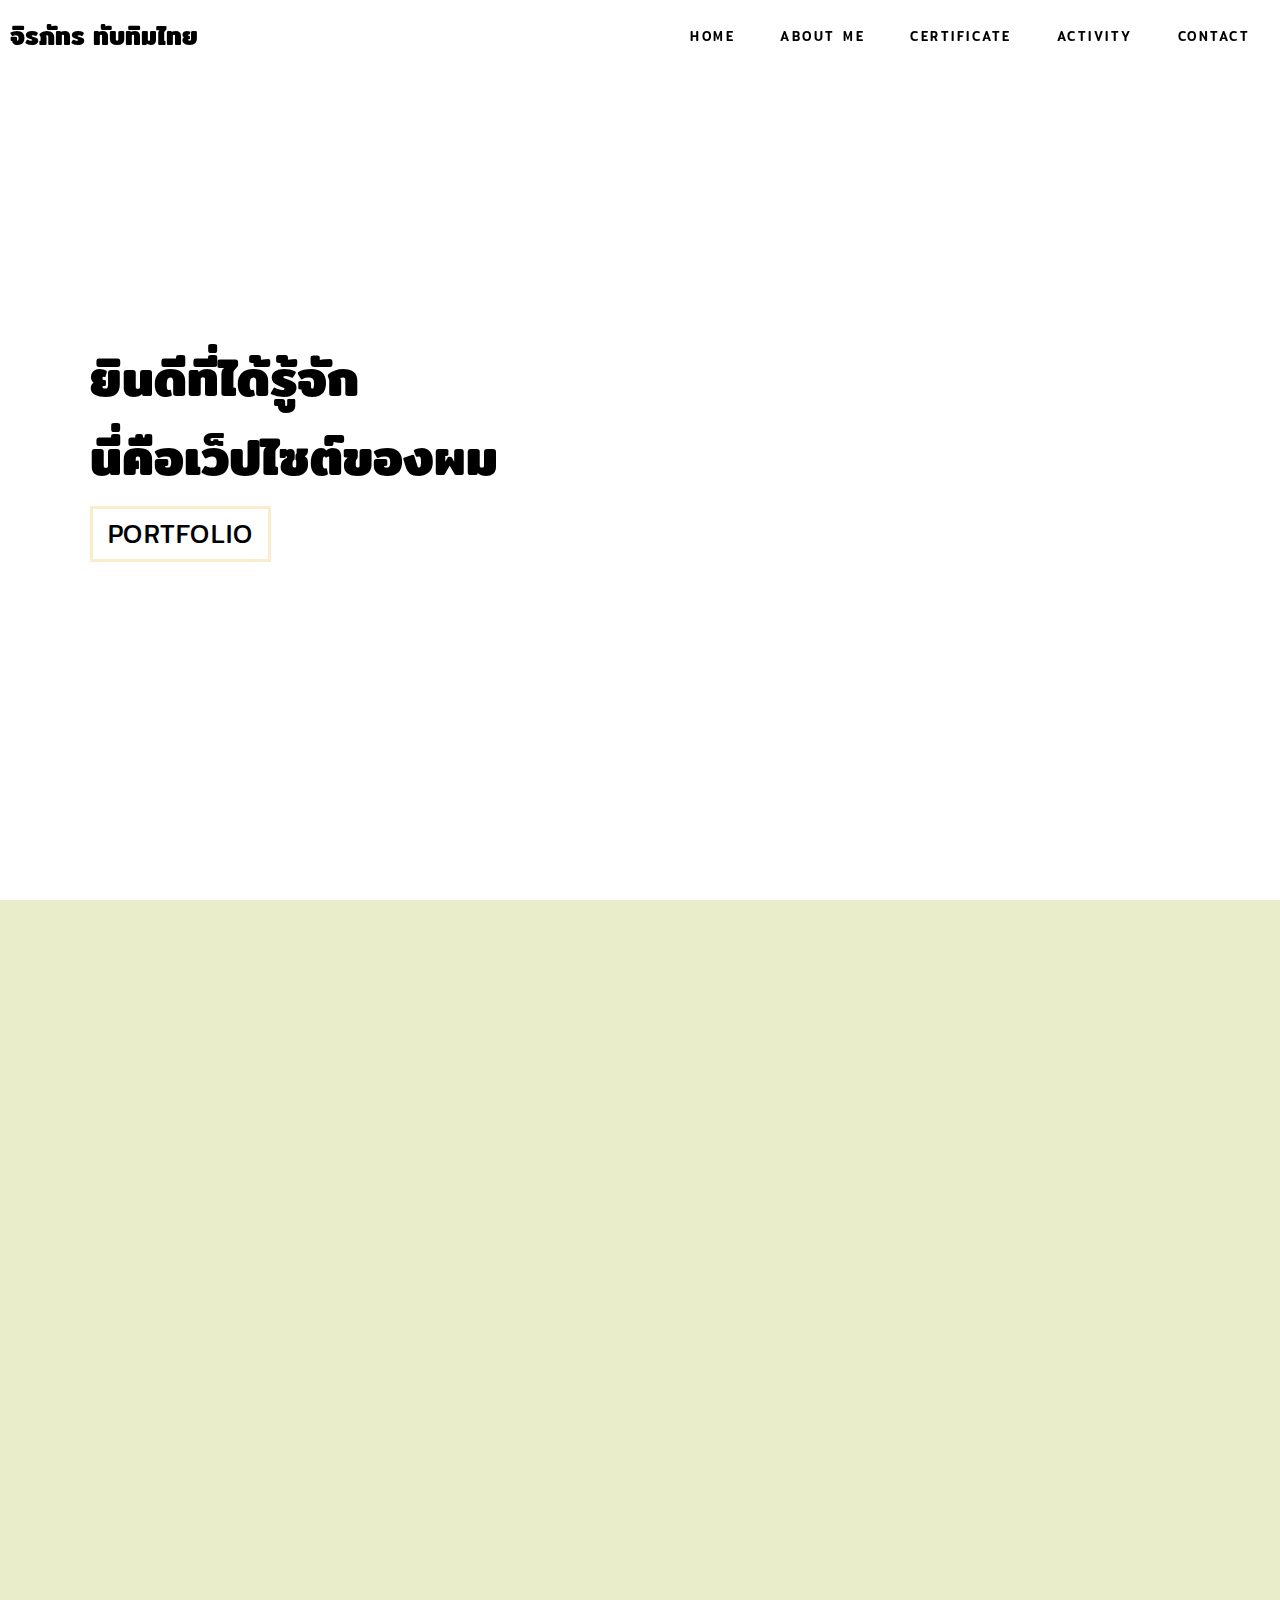
==== index.html @ ba21e9cc "pratom" ====
<!DOCTYPE html>
<html lang="en">
    <head>
        <meta charset="UTF-8">
        <meta name = "viewport" content="width=device-width, initial-scale = 1.0">
        <link rel = "stylesheet" href = "style.css">
        <script defer src = "app.js"></script>
        <title> Webfolio </title>
    </head>
    <!-- Header -->
  <body>
    <section id="header">
    <div class="header container">
      <div class="nav-bar">
        <div class="brand">
          <a href="#hero">
            <h1>จิรภัทร ทับทิมไทย</h1>
          </a>
        </div>
        <div class="nav-list">
          <div class="hamburger">
            <div class="bar"></div>
          </div>
          <ul>
            <li><a href="#hero" data-after="Home">Home</a></li>
            <li><a href="#aboutme" data-after="About">About Me</a></li>
            <li><a href="#certi" data-after="Certificate">Certificate</a></li>
            <li><a href="#activity" data-after="Activity">Activity</a></li>
            <li><a href="#contact" data-after="Contact">Contact</a></li>
          </ul>
        </div>
      </div>
    </div>
  </section>
  <!-- End Header -->    
    <!-- Hero start-->
        <section id = "hero">
            <div class="hero container">
                <div>
                    <h1 class = "animate__animated animate__lightSpeedInLeft">ยินดีที่ได้รู้จัก</h1>
                    <h1 class = "animate__animated animate__lightSpeedInLeft animate__delay-1s">นี่คือเว็ปไซต์ของผม</h1>
                    <a href="https://www.youtube.com/watch?v=dQw4w9WgXcQ" target = "_blank" type = "button" class = "cta animate__animated animate__lightSpeedInLeft animate__delay-2s" >Portfolio</a>
                </div>
            </div>
        </section>
        <!-- Hero end-->

        <!-- About me start-->
        <section id = "aboutme">
            <div class="aboutme container">
                <div class = "aboutme-top hidden ">
                    <h1 class = "section-title">ประวัติส่วนตัว</h1>
                </div>
                <div class = "aboutme-bottom ">
                    <div class = "aboutme-item hidden d1">
                            <div class = "portrait">
                                <img src = "https://drive.google.com/uc?export=view&id=1HMxKX5b8lVX9kSghpavT46FSkMC-Eu44"/>
                            </div>
                            
                    </div>
                    <div class = "aboutme-text hidden d2">
                    <p> ชื่อ-สกุล : นายจิรภัทร ทับทิมไทย <br> 
                        ชื่อเล่น : พ้อยท์ <br>
                        เกิดวันที่ : 13 กุมภาพันธ์ 2548 <br>
                        กรุ๊ปเลือด : A <br>
                        สัญชาติ : ไทย <br>
                        เชื้อชาติ : ไทย <br>
                        ศาสนา : พุทธ <br>
                        GPA : 3.99
                    </p></div>
                </div>
            </div>
        </section>
        <!-- About me end-->

        <!-- Education Historyy start-->
        <section id = "history">
            <div class="history container">
                <div class = "history-top hidden">
                    <h2 class = "section-title">ประวัติการศึกษา</h2>
                </div>
                <div class = "history-bottom hidden">
                    <div class = "history-item hidden d1">
                        <img src =  "https://drive.google.com/uc?export=view&id=1dz8yVrkMpF7cL7zVzQZVsdz_WMTgrbBi"/>
                        <h3>ระดับประถมศึกษา</h3>
                        <p>โรงเรียนเซนต์โยเซฟนครสวรรค์
                        </p>
                    
                    </div>
                    <div class = "history-item hidden d2">
                        <img src =  "https://drive.google.com/uc?export=view&id=10eoISZu7QUzsyh6zzuK4WhSTJqyGB4MM"/>
                        <h3>ระดับมัธยมศึกษา</h3>
                        <p>โรงเรียนนครสวรรค์</p>
                    
                    </div>

                </div>
            </div>
        </section>

        <!-- Eudcation History end-->

        <!-- Certificate start-->
        <section id = "certi">
            <div class="certi container ">
                <div class = "certi-top">
                    <h1 class = "section-title hidden"> ผลงานและเกียรติบัตร</h1>
                </div>
                <div class = "certi-bottom">
                    <div class = "certi-item hidden d1">
                        <img src = "https://drive.google.com/uc?export=view&id=11UWeHSp24HAq5BZmPrQjyVV2Nnb5YFbU"/>
                        <h1>เข้าร่วมการแข่งขันคอมพิวเตอร์โอลิมปิคระดับชาติครั้งที่ 18 ณ มหาวิทยาลัยเชียงใหม่</h1>
                    </div>
                    <div class = "certi-item hidden d2">
                        <img src = "https://drive.google.com/uc?export=view&id=1KGmTCwSUkDp7P-WzWqJzkFGx58zrVnL5"/>
                        <h1>เข้าร่วมโครงการส่งเสริมโอลิมปิควิชาการและพัฒนามาตรฐานวิทยาศาสตร์ สาขาคอมพิวเตอร์ ค่าย 2 <br> ปีการศึกษา 2564</h1>
                    </div>
                    <div class = "certi-item hidden ">
                        <img src = "https://drive.google.com/uc?export=view&id=1JsEpVxFi-8J7MYVTc6cnfvz-rZPViuOr"/>
                        <h1>รางวัลผู้ทำคะแนนสูงสุดอันดับ 3 การสอบแข่งขันคัดเลือกผู้แทนศูนย์มหาวิทยาลัยนเรศวร</h1>
                    </div>
                    <div class = "certi-item hidden d1">
                        <img src = "https://drive.google.com/uc?export=view&id=1K19KCL03w97Fm3Vl3YkTDO-d7orJ0yaN"/>
                        <h1>เข้าร่วมโครงการส่งเสริมโอลิมปิควิชาการและพัฒนามาตรฐานวิทยาศาสตร์ สาขาคอมพิวเตอร์ ค่าย 1 และ 2 <br> ปีการศึกษา 2563</h1>
                    </div>
                    <div class = "certi-item hidden ">
                        <img src = "https://drive.google.com/uc?export=view&id=1K2ePgRslgF8jSUrlpMaoxDtRVybO-MxT"/>
                        <h1>เข้าร่วมโครงการส่งเสริมโอลิมปิควิชาการและพัฒนามาตรฐานวิทยาศาสตร์ สาขาคอมพิวเตอร์ ค่าย 1 <br> ปีการศึกษา 2564</h1>
                    </div>
                    <div class = "certi-item hidden d1">
                        <img src = "https://drive.google.com/uc?export=view&id=1y2togUON_wXSM8XSdOhRjWoyhOVLpF70"/>
                        <h1>Code.org Express Course(2021) Completion</h1>
                    </div>
                    <div class = "certi-item hidden ">
                        <img src = "https://drive.google.com/uc?export=view&id=1vmGYdhakbrepvKQnjG50NO4AnfgZ-l67"/>
                        <h1>ผ่านคอร์สโปรแกรมคอมพิวเตอร์และขั้นตอนวิธีทางคอมพิวเตอร์โดยมหาลัยขอนแก่น</h1>
                    </div>
                    <div class = "certi-item hidden d1">
                        <img src = "https://drive.google.com/uc?export=view&id=1cgulCfdZzbZ_qVdu6ZLcBcU3uOKJKl5J"/>
                        <h1>ผ่านคอร์สภาษา Python สำหรับวิทยาการข้อมูลโดยมหาลัยเทคโนโลยีราชมงคลธัญบุรี</h1>
                    </div>
                    <div class = "certi-item hidden ">
                        <img src = "https://drive.google.com/uc?export=view&id=1F6BGF_ZdVWXw9POJ-_uPxs9jxKsNRizd"/>
                        <h1>ผ่านคอร์สทักษะการเขียนโปรแกรมคอมพิวเตอร์ด้วยภาษาซีโดยมหาวิทยาลัยศิลปากร</h1>
                    </div>
                    <div class = "certi-item hidden d1">
                        <img src = "https://drive.google.com/uc?export=view&id=16iIABaPPDAhuthU2J9v1pRUgcXFvVAZp"/>
                        <h1>English Speaking Hub Level 5 Completion</h1>
                    </div>
                    <div class = "certi-item hidden ">
                        <img src = "https://drive.google.com/uc?export=view&id=1JcFlFzOcNmsZ4t7rFWsGBs4xcMAc3i5f" class = "toefl">
                        <h1>TOEFL Score 627/667</h1>
                    </div>
                </div>
                <div class ="show-more hidden d">
                    <button class = "but">Show More▽</button>
                </div>
                <div class ="show-less hidden d">
                    <button class = "slbut"><a href="#certi">Show Less△</a></button>
                </div>
            </div>
        </section>
        <!-- Certificate end-->
        <!-- Activity Start-->
        <section id = "activity">
            <div class = "activity container">
                <div class = "activity-top">
                    <h1 class = "section-title hidden"> กิจกรรมที่เข้าร่วม</h1>
                </div>
            <div class = "activity-bottom">
                <div class = "activity-item hidden d1">
                    <img src = "https://drive.google.com/uc?export=view&id=1KM_vbdckRA0JW9oNkjasaN2w0RaWhucI"/>
                    <h1>สตาฟคุมกีฬาเปตอง งานกีฬาสี Romsak Games ปีการศึกษา 2565</h1>
                </div>
                <div class = "activity-item hidden d2">
                    <img src = "https://drive.google.com/uc?export=view&id=18SXpt39hhg_-a6ZJNzQaFA58m00Y9lXF"/>
                    <h1>เข้าร่วมการแข่งขันคอมพิวเตอร์โอลิมปิคระดับชาติครั้งที่ 18 ณ มหาวิทยาลัยเชียงใหม่</h1>
                </div>
                <div class = "activity-item hidden d3">
                    <img src = "https://drive.google.com/uc?export=view&id=18SXpt39hhg_-a6ZJNzQaFA58m00Y9lXF"/>
                    <h1>พี่เลี้ยงและครูช่วยสอนโครงการส่งเสริมโอลิมปิควิชาการและพัฒนามาตรฐานวิทยาศาสตร์ สาขาคอมพิวเตอร์ ค่าย 1 ณ โรงเรียนเฉลิมขวัญสตรี</h1>
                </div>
            </div>
            </div>        
        </section>
        <!-- Activity End-->
        <!-- Contact start-->
        <section id = "contact">
            <div class = "contact container">
                <div class = "contact-top">
                    <h1 class = "section-title hidden"> ช่องทางการติดต่อ</h1>
                </div>
                <div class = "contact-bottom">
                    <div class = "contact-item d1 hidden">
                        <img src = "https://cdn-icons-png.flaticon.com/512/124/124010.png"/>
                        <a href = "https://www.facebook.com/profile.php?id=100006186139230" target = "_blank" class = "cta">Jirapat Tabimthai</a>
                    </div>
                    <div class = "contact-item d2 hidden">
                        <img src = "https://upload.wikimedia.org/wikipedia/commons/thumb/a/a5/Instagram_icon.png/2048px-Instagram_icon.png"/>
                        <a href = "https://www.instagram.com/jirapoint_/" target = "_blank" class = "cta">jirapoint_</a>
                    </div>
                    <div class = "contact-item d3 hidden">
                        <img src = "https://cdn-icons-png.flaticon.com/512/25/25231.png"/>
                        <a href = "https://github.com/Ppint" target = "_blank" class = "cta">Ppint</a>
                    </div>

                </div>
            </div>
        </section>
        <!-- Contact End-->
        <script src ="header.js"></script>
        <script src ="showmore.js"></script>
        </body>
</html>
---- style.css ----
@import url('https://fonts.googleapis.com/css2?family=Mitr:wght@200;300;400;500&display=swap');
@import url('https://cdnjs.cloudflare.com/ajax/libs/animate.css/4.1.1/animate.min.css');
*{
    padding: 0;
    margin: 0;
    box-sizing: border-box;
}

html{
    font-size: 10px;
    font-family: 'Mitr' , sans-serif;
    scroll-behavior: smooth;
    overflow-x: hidden;
}
body {
    overflow-x: hidden;
    position: relative;
}
a {
    text-decoration: none;
}

.container{
    min-height: 100vh;
    width: 100vw;
    display: flex;
    align-items: center;
    justify-content: flex-start;
}

.section-title{
    font-size: 4rem;
    font-weight: 300;
    color: black;
    margin-bottom: 30px;
    text-transform: uppercase;
    letter-spacing: 0.2px;
    text-align: center;
}

.hidden{
    opacity: 0;
    transform: translateX(-100%);
    filter: blur(5px);
    transition: all 1s;
}

.show{
    opacity: 1;
    transform: translateX(0%);
    filter: blur(0);
}

.d1{transition-delay:.5s}
.d2{transition-delay:1s}
.d3{transition-delay:1.5s}
.d4{transition-delay:2s}
.d5{transition-delay:2.5s}

/* Header section */
#header {
	position: fixed;
	z-index: 1000;
	left: 0;
	top: 0;
	width: 100vw;
	height: auto;
}

#header h1{
    color : black;
}
#header .header {
	min-height: 8vh;
	background-color: transparent;
	transition: 0.3s ease background-color;
}
#header .nav-bar {
	display: flex;
	align-items: center;
	justify-content: space-between;
	width: 100%;
	height: 100%;
	max-width: 1600px;
	padding: 0 10px;
}
#header .nav-list ul {
	list-style: none;
	position: absolute;
	background-color: #FAEDCD;
	width: 100vw;
	height: 100vh;
	left: 100%;
	top: 0;
	display: flex;
	flex-direction: column;
	justify-content: center;
	align-items: center;
	z-index: 1;
	transition: 0.5s ease left;
}
#header .nav-list ul.active {
	left: 0%;
}
#header .nav-list ul a {
	font-size: 2rem;
	font-weight: 500;
	letter-spacing: 0.2rem;
	text-decoration: none;
	color: black;
	text-transform: uppercase;
	padding: 20px;
	display: block;
}
#header .nav-list ul a::after {
	content: attr(data-after);
	position: absolute;
	top: 50%;
	left: 50%;
	transform: translate(-50%, -50%) scale(0);
	color: #FEFAE0 ;
	font-size: 6rem;
	letter-spacing: 50px;
	z-index: -1;
	transition: 0.3s ease letter-spacing;
    overflow-x: hidden;
}
#header .nav-list ul li:hover a::after {
	transform: translate(-50%, -50%) scale(1);
	letter-spacing: initial;
}
#header .nav-list ul li:hover a {
	color: #D4A373;
}
#header .hamburger {
	height: 60px;
	width: 60px;
	display: inline-block;
	border: 3px solid white;
	border-radius: 50%;
	position: relative;
	display: flex;
	align-items: center;
	justify-content: center;
	z-index: 100;
	cursor: pointer;
	transform: scale(0.8);
	margin-right: 10px;
}
#header .hamburger:after {
	position: absolute;
	content: '';
	height: 100%;
	width: 100%;
	border-radius: 50%;
	border: 3px solid black;
	animation: hamburger_puls 1s ease infinite;
}
#header .hamburger .bar {
	height: 2px;
	width: 30px;
	position: relative;
	background-color: black;
	z-index: -1;
}
#header .hamburger .bar::after,
#header .hamburger .bar::before {
	content: '';
	position: absolute;
	height: 100%;
	width: 100%;
	left: 0;
	background-color: black;
	transition: 0.3s ease;
	transition-property: top, bottom;
}
#header .hamburger .bar::after {
	top: 8px;
}
#header .hamburger .bar::before {
	bottom: 8px;
}
#header .hamburger.active .bar::before {
	bottom: 0;
}
#header .hamburger.active .bar::after {
	top: 0;
}
/* End Header section */

/* hero style*/
#hero{
    background-image : url("https://drive.google.com/uc?export=view&id=1U8icnzPibm51w1H2mc2sVnk37SEn1oim");
    background-color: white;
    background-position: top center;
    background-size: cover;
    position: relative;
    z-index: 1;
    mask-image: color;
}
#hero .hero{
    max-width: 1200px;
    margin : 0 auto;
    padding: 0 50px;
    justify-content: flex-start;
}
#hero::after{
    content : ' ';
    position: absolute;
    left: 0;
    top : 0;
    height: 100%;
    width: 100%;
    z-index : -1;
    background-color: white;
    opacity: .4;
}
#hero h1{
    display: block;
    width: fit-content;
    font-size: 4rem;
    position: relative;
    color : black
}
#hero .cta{
    display: inline-block;
    padding: 5px 15px;
    color: black;
    background-color: transparent;
    border: 3px solid #FAEDCD;
    font-size: 2rem;
    text-transform: uppercase;
    letter-spacing: .1rem;
    margin-top: 10px;
    transition : .3s ease;
    transition-property: background-color, color;
}
#hero .cta:hover{
    color : black;
    background-color: #FAEDCD;
}
/* end hero style*/

/* start aboutme style*/
#aboutme{
    background-color: #E9EDC9;
}
#aboutme .aboutme{
    flex-direction: column;
    text-align:left;
    max-width:  1500px;
    margin: 0 auto;
    padding : 100px 0;
}

#aboutme .section-title{
    font-size: 4rem;
    font-weight: 300;
    color: black;
    margin-bottom: 30px;
    text-transform: uppercase;
    letter-spacing: 0.2px;
    text-align: center;
}

#aboutme .aboutme-bottom{
    display : grid;
    align-items:center;
    flex-direction: row;
    justify-content: center;
    flex-wrap: wrap;
    align-content: center;
    gap : 20px;
}

#aboutme .aboutme-item{
    flex-basis: 80%;
    display: flex;
    align-items: flex-start;
    justify-content: center;
}

#aboutme .aboutme-bottom .portrait img{
    height: 300px;
    width: auto;
    border-radius: 100%;
    object-fit: cover;
}


#aboutme .aboutme-text{
    font-size: 2rem;
    color: black;
}

/* end about me style*/

/* start history*/

#history{
    background-color: #CCD5AE;
}

#history .history{
    flex-direction: column;
    text-align:center;
    max-width:  1500px;
    margin: 0 auto;
    padding : 100px 0;
}


#history .history-item{
    flex-basis : 80%;
    align-items: center;
    background-color: white;
    margin: 2rem;
    display: flex;
    flex-direction: column;
    border-radius: 10px;
    padding: 50px;
}

#history .history-bottom{
    display : flex;
    flex-direction: row;
    justify-content: center;
    align-items: center;
    flex-wrap: wrap;
}

#history .section-title{
    font-size: 4rem;
    font-weight: 300;
    color: black;
    margin-bottom: 30px;
    text-transform: uppercase;
    letter-spacing: 0.2px;
    text-align: center;
}

#history img{
    width: 100px;
    height: auto;
    align-items: center;
    margin-left: auto;
    margin-right: auto;
}

#history h3{
    font-size: 3rem;
    text-align: center;
}

#history p{
    font-size :2rem;
    max-width: 75%;
}
/* end history */

/*start certi*/
#certi {
    background-color: #E9EDC9;
}

#certi .certi{
    display: flex;
    flex-direction: column;
    text-align:center;
    max-width:  900px;
    margin: 0 auto;
    padding : 100px 0;
}

#certi .certi-bottom{
    display : grid;
    align-items:flex-start;
    flex-direction: column;
    justify-content: center;
    flex-wrap: wrap;
}

#certi img{
    width: 350px;
    height: 250px;
    margin-bottom : 30px;
}

#certi .toefl{
    width: 350px;
    height: auto;
}

#certi h1{
    color: black;
}

#certi .certi-item{
    flex-basis : 80%;
    align-items: center;
    margin: 2rem;
    display: none;
    flex-direction: column;
}

#certi .show-more{
    display:flex;
    justify-content: center;
    align-items: center;
}

#certi .show-less{
    display: none;
    justify-content: center;
    align-items: center;
}

#certi button{
    background-color: transparent;
    color: black;
    padding: 10px;
    border : none;
    font-size: 1rem;
    text-transform: uppercase;
    letter-spacing: .1rem;
    margin-top: 10px;
    transition : .3s ease;
    transition-property: background-color, color;
}

#certi button:hover{
    background-color: #AABA78;
}

#certi .certi-item:nth-child(1){
    display:flex;
}

#certi .certi-item:nth-child(2){
    display:flex;
}

#certi a{
    text-decoration: none;
    color: black;

}
/* activity */

#activity {
    background-color: #CCD5AE;
}

#activity h1{
    color:black;
}

#activity .activity-bottom{
    display : grid;
    align-items:flex-start;
    flex-direction: column;
    justify-content: center;
    flex-wrap: wrap;
}

#activity .activity-item{
    flex-basis : 80%;
    align-items: center;
    margin: 2rem;
    display: flex;
    flex-direction: column;}


#activity img{
    width: 350px;
    height: 250px;
    margin-bottom : 30px;
}


/* contact */
#contact {
    background-color: #E9EDC9;
}

#activity .activity{
    display: flex;
    flex-direction: column;
    text-align:center;
    max-width:  900px;
    margin: 0 auto;
    padding : 100px 0;
}
#contact .contact{
    display: flex;
    flex-direction: column;
    text-align:center;
    max-width:  900px;
    margin: 0 auto;
    padding : 100px 0;
}

#contact .container{
    min-height: 50vh;
}
#contact .contact-bottom{
    display : flex;
    align-items:left;
    flex-direction: column;
    justify-content: center;
    flex-wrap: wrap;
}

#contact .contact-item{
    display : flex;
    align-items: center;
    margin-bottom: 30px;

}

#contact img{
    width: 60px;
    height: auto;
    border-radius: 100px;
    margin-right :30px;
}

#contact .cta{
    color:black;
    font-size: 2rem;
    transition: .3s ease-in;
    transition-property: color;

}

#contact .cta:hover{
    color: #AABA78;
}
/* contact */


@media only screen and (min-width: 768px) {
    html{
        font-size: 12.5px;
        scroll-behavior: smooth;
        overflow-x: hidden;
    }

    body{
        overflow-x: hidden;
        position: relative;
    }

    #aboutme .aboutme-bottom{
        grid-template-columns: 1fr 1fr;
        gap : 80px;
    }

    #certi img{
        width : 450px;
        height: 300px;
    }

    #certi .toefl{
        width: 450px;
        height: auto;
    }

    #certi .certi-item:nth-last-child(1){
        grid-column: span 2;
    }
    
    #certi .certi-bottom{
        grid-template-columns: 1fr 1fr;
    }

    #activity img{
        width: 450px;
        height: auto;
    }

    #activity .activity-item:nth-last-child(1){
        grid-column : span 2;
    }
    #activity .activity-bottom{
        grid-template-columns: 1fr 1fr;
    }
    #aboutme .aboutme-bottom .portrait img{
        width: 400px;
        height: auto;
    }

}


/* Media Query For Desktop */
@media only screen and (min-width: 1200px) {
	/* header */
	#header .hamburger {
		display: none;
	}
	#header .nav-list ul {
		position: initial;
		display: block;
		height: auto;
		width: fit-content;
		background-color: transparent;
	}
	#header .nav-list ul li {
		display: inline-block;
	}
	#header .nav-list ul li a {
		font-size: 1rem;
	}
	#header .nav-list ul a:after {
		display: none;
	}
	/* End header */

	#services .service-bottom .service-item {
		flex-basis: 22%;
		margin: 1.5%;
	}
}
/* End  Media Query For Desktop */
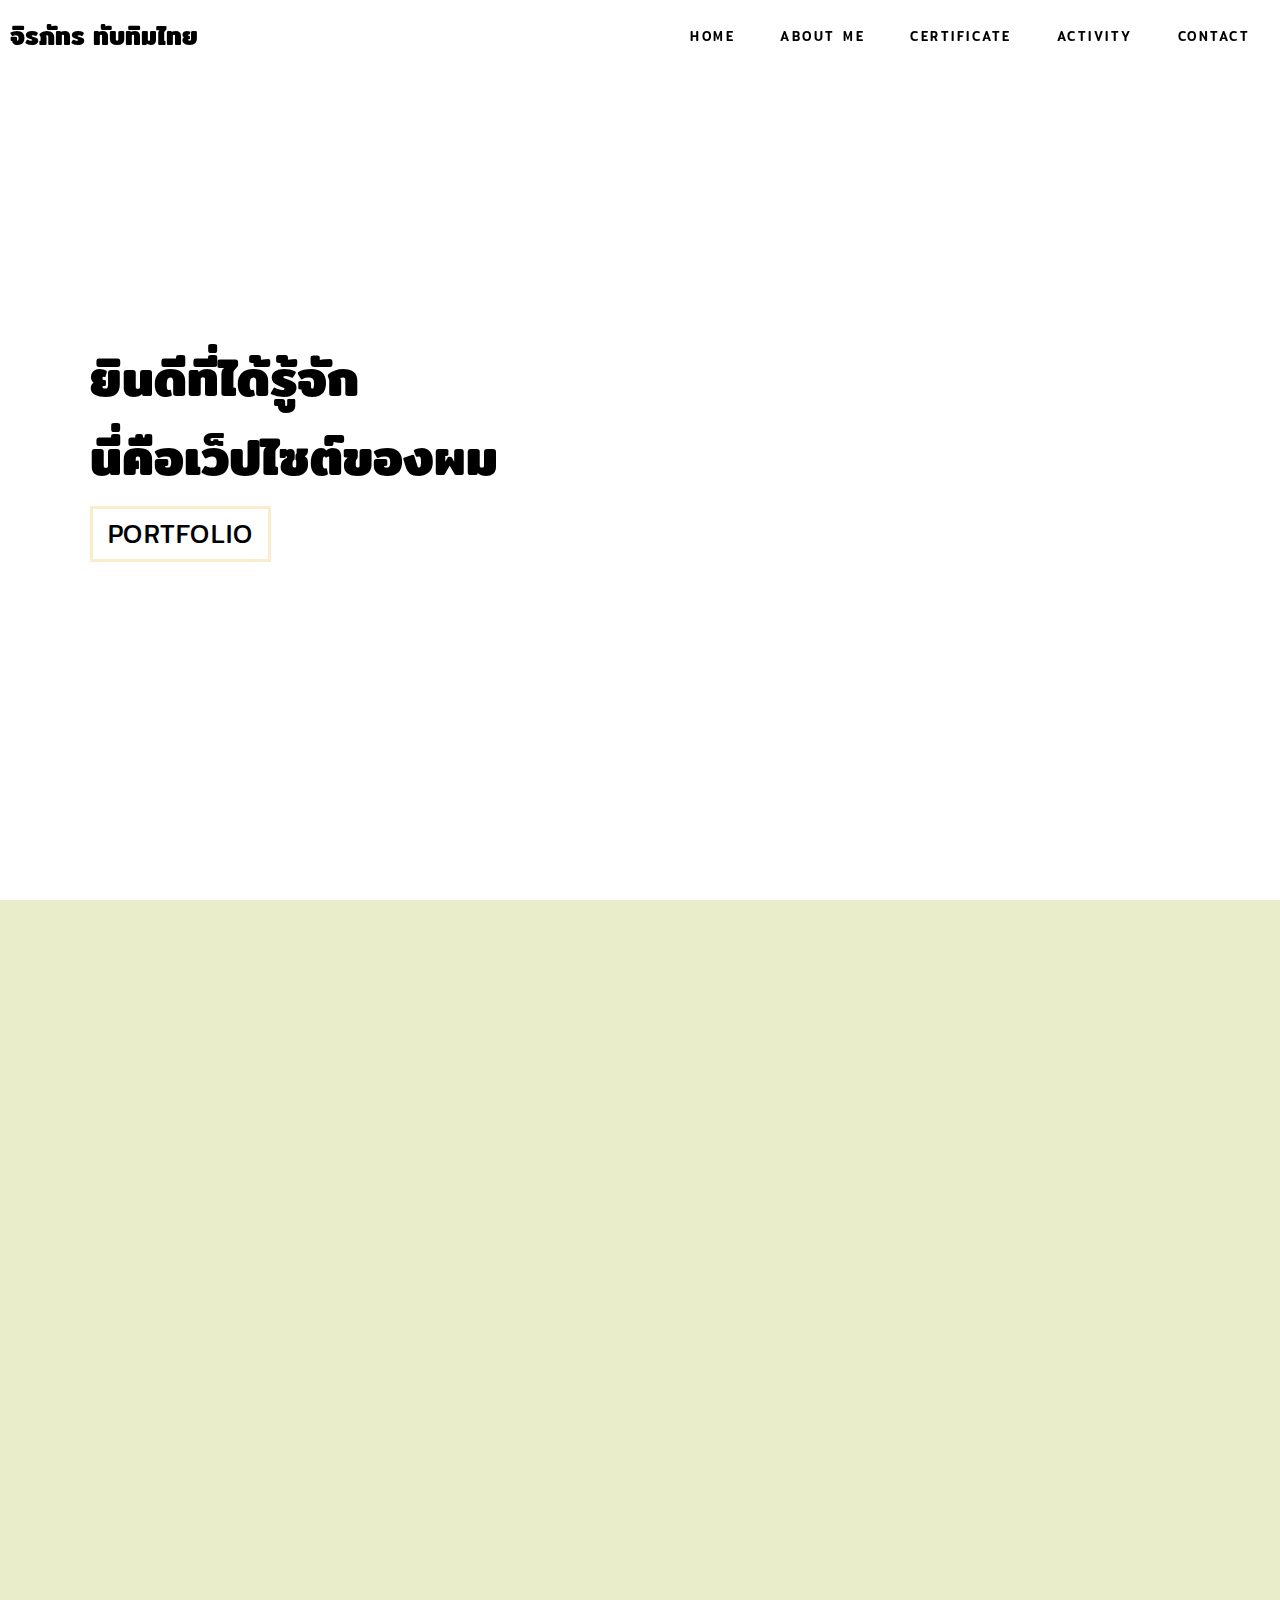
==== commit 5058ac49: "contact'" ====
--- a/index.html
+++ b/index.html
@@ -203,6 +203,10 @@
                         <img src = "https://cdn-icons-png.flaticon.com/512/25/25231.png"/>
                         <a href = "https://github.com/Ppint" target = "_blank" class = "cta">Ppint</a>
                     </div>
+                    <div class = "contact-item hidden d4">
+                        <img src = "https://cdn-icons-png.flaticon.com/512/5968/5968534.png"/>
+                        <a class = "cta">point640@gmail.com</a>
+                    </div>
 
                 </div>
             </div>
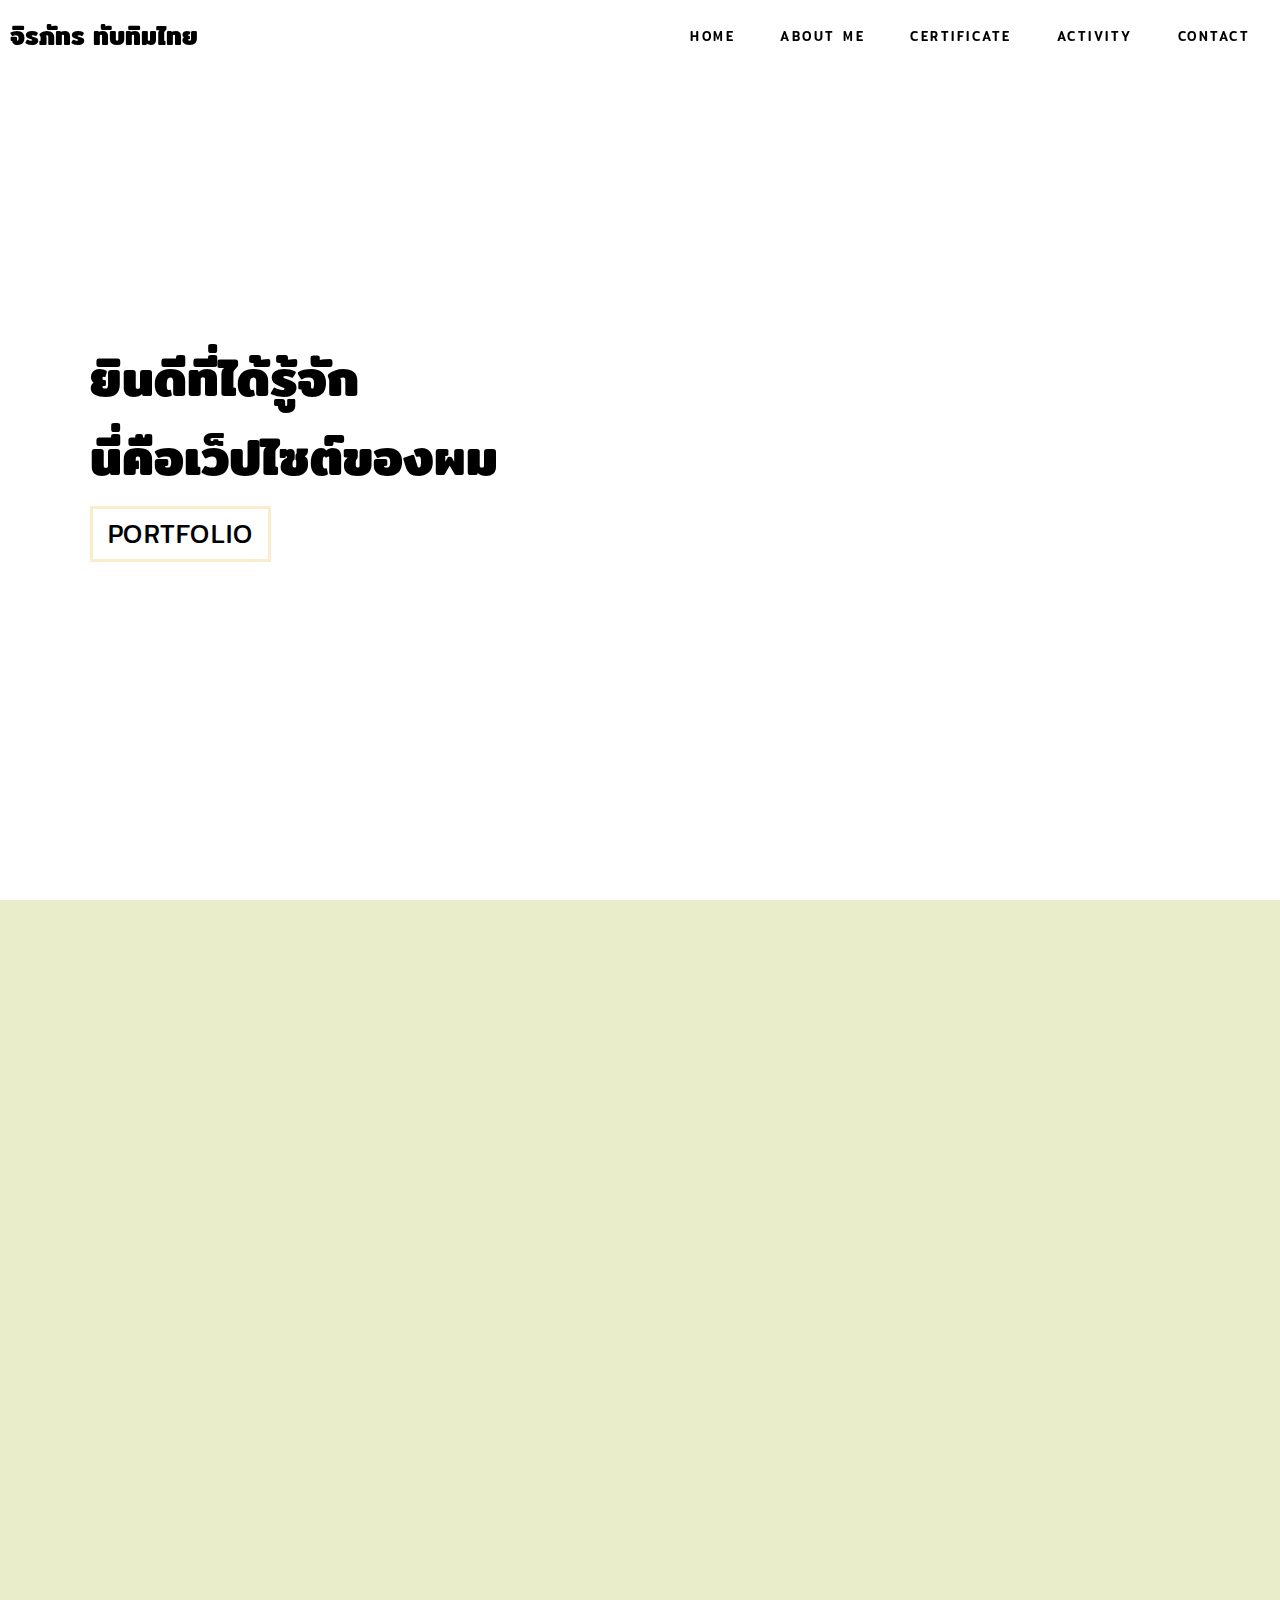
==== commit 69070da4: "a lot" ====
--- a/index.html
+++ b/index.html
@@ -39,7 +39,7 @@
                 <div>
                     <h1 class = "animate__animated animate__lightSpeedInLeft">ยินดีที่ได้รู้จัก</h1>
                     <h1 class = "animate__animated animate__lightSpeedInLeft animate__delay-1s">นี่คือเว็ปไซต์ของผม</h1>
-                    <a href="https://www.youtube.com/watch?v=dQw4w9WgXcQ" target = "_blank" type = "button" class = "cta animate__animated animate__lightSpeedInLeft animate__delay-2s" >Portfolio</a>
+                    <a href="https://drive.google.com/file/d/1lPLtHODoX9XmBGyAk3bWpjNJjMq15kml/view?usp=sharing" target = "_blank" type = "button" class = "cta animate__animated animate__lightSpeedInLeft animate__delay-2s" >Portfolio</a>
                 </div>
             </div>
         </section>
@@ -59,14 +59,14 @@
                             
                     </div>
                     <div class = "aboutme-text hidden d2">
-                    <p> ชื่อ-สกุล : นายจิรภัทร ทับทิมไทย <br> 
-                        ชื่อเล่น : พ้อยท์ <br>
-                        เกิดวันที่ : 13 กุมภาพันธ์ 2548 <br>
+                    <p> ชื่อ-สกุล  : นายจิรภัทร ทับทิมไทย <br> 
+                        ชื่อเล่น   : พ้อยท์ <br>
+                        เกิดวันที่  : 13 กุมภาพันธ์ 2548 <br>
                         กรุ๊ปเลือด : A <br>
-                        สัญชาติ : ไทย <br>
-                        เชื้อชาติ : ไทย <br>
-                        ศาสนา : พุทธ <br>
-                        GPA : 3.99
+                        สัญชาติ   : ไทย <br>
+                        เชื้อชาติ  : ไทย <br>
+                        ศาสนา   : พุทธ <br>
+                        GPA     : 3.99
                     </p></div>
                 </div>
             </div>
@@ -89,7 +89,13 @@
                     </div>
                     <div class = "history-item hidden d2">
                         <img src =  "https://drive.google.com/uc?export=view&id=10eoISZu7QUzsyh6zzuK4WhSTJqyGB4MM"/>
-                        <h3>ระดับมัธยมศึกษา</h3>
+                        <h3>ระดับมัธยมศึกษาตอนต้น</h3>
+                        <p>โรงเรียนนครสวรรค์</p>
+                    
+                    </div>
+                    <div class = "history-item hidden d3">
+                        <img src =  "https://drive.google.com/uc?export=view&id=10eoISZu7QUzsyh6zzuK4WhSTJqyGB4MM"/>
+                        <h3>ระดับมัธยมศึกษาตอนปลาย</h3>
                         <p>โรงเรียนนครสวรรค์</p>
                     
                     </div>
@@ -132,6 +138,14 @@
                         <h1>Code.org Express Course(2021) Completion</h1>
                     </div>
                     <div class = "certi-item hidden ">
+                        <img src = "https://drive.google.com/uc?export=view&id=1kdfK2QtTcodS3ibkkylJW2eixwMUizxD"/>
+                        <h1>เป็นคณะกรรมการดำเนินงานค่าย 1 สอวน สาขาคอมพิวเตอร์ ณ โรงเรียนเฉลิมขวัญสตรี</h1>
+                    </div>
+                    <div class = "certi-item hidden d1">
+                        <img src = "https://drive.google.com/uc?export=view&id=1Y2TyeE1GDqASwAeAbY0wJRJbqn2od-zq"/>
+                        <h1>CHULA MOOC Learn Python:Language Basics and Fundamental Data Processing</h1>
+                    </div>
+                    <div class = "certi-item hidden ">
                         <img src = "https://drive.google.com/uc?export=view&id=1vmGYdhakbrepvKQnjG50NO4AnfgZ-l67"/>
                         <h1>ผ่านคอร์สโปรแกรมคอมพิวเตอร์และขั้นตอนวิธีทางคอมพิวเตอร์โดยมหาลัยขอนแก่น</h1>
                     </div>
@@ -150,6 +164,10 @@
                     <div class = "certi-item hidden ">
                         <img src = "https://drive.google.com/uc?export=view&id=1JcFlFzOcNmsZ4t7rFWsGBs4xcMAc3i5f" class = "toefl">
                         <h1>TOEFL Score 627/667</h1>
+                    </div>
+                    <div class = "certi-item hidden d1">
+                        <img src = "https://drive.google.com/uc?export=view&id=1k01ZjetQB6fNZTXVjSs5AJ9vBoek5ML7" class = "toefl">
+                        <h1>หนังสือรับรองมูลนิธิสอวน</h1>
                     </div>
                 </div>
                 <div class ="show-more hidden d">
@@ -177,7 +195,7 @@
                     <h1>เข้าร่วมการแข่งขันคอมพิวเตอร์โอลิมปิคระดับชาติครั้งที่ 18 ณ มหาวิทยาลัยเชียงใหม่</h1>
                 </div>
                 <div class = "activity-item hidden d3">
-                    <img src = "https://drive.google.com/uc?export=view&id=18SXpt39hhg_-a6ZJNzQaFA58m00Y9lXF"/>
+                    <img src = "https://drive.google.com/uc?export=view&id=1dIvgzs0W3fqvpN5Upp4-nsM72SS_pTcY"/>
                     <h1>พี่เลี้ยงและครูช่วยสอนโครงการส่งเสริมโอลิมปิควิชาการและพัฒนามาตรฐานวิทยาศาสตร์ สาขาคอมพิวเตอร์ ค่าย 1 ณ โรงเรียนเฉลิมขวัญสตรี</h1>
                 </div>
             </div>
--- a/style.css
+++ b/style.css
@@ -291,6 +291,12 @@
 #aboutme .aboutme-text{
     font-size: 2rem;
     color: black;
+
+}
+
+#aboutme p{
+    text-align: justify;
+    text-justify: inter-word;
 }
 
 /* end about me style*/
@@ -566,10 +572,6 @@
         height: auto;
     }
 
-    #certi .certi-item:nth-last-child(1){
-        grid-column: span 2;
-    }
-    
     #certi .certi-bottom{
         grid-template-columns: 1fr 1fr;
     }
